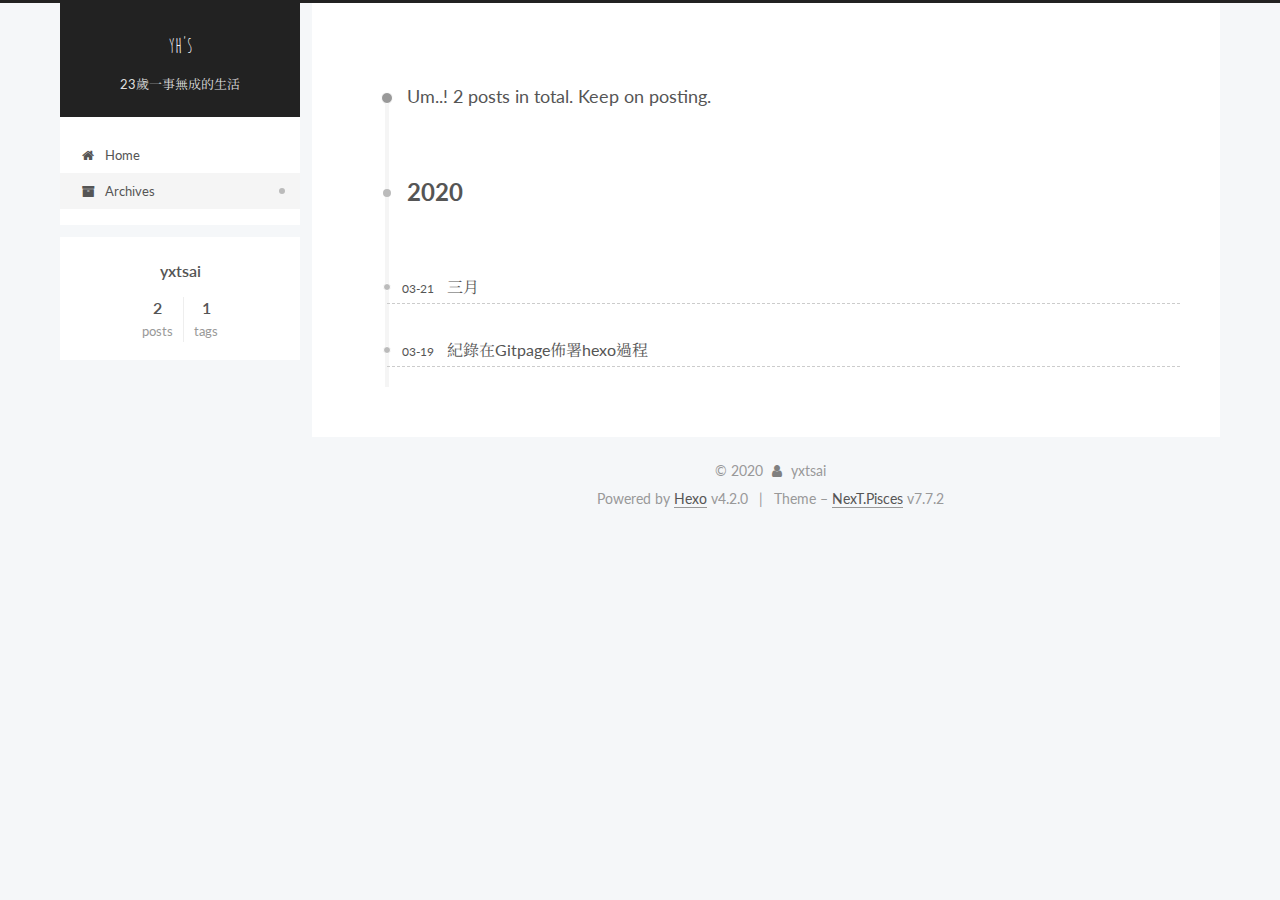
==== archives/index.html @ 48eae3f4 "Site updated: 2020-03-21 21:03:54" ====
<!DOCTYPE html>
<html lang="zh-tw">
<head>
  <meta charset="UTF-8">
<meta name="viewport" content="width=device-width, initial-scale=1, maximum-scale=2">
<meta name="theme-color" content="#222">
<meta name="generator" content="Hexo 4.2.0">
  <link rel="apple-touch-icon" sizes="180x180" href="/images/apple-touch-icon-next.png">
  <link rel="icon" type="image/png" sizes="32x32" href="/images/favicon-32x32-next.png">
  <link rel="icon" type="image/png" sizes="16x16" href="/images/favicon-16x16-next.png">
  <link rel="mask-icon" href="/images/logo.svg" color="#222">

<link rel="stylesheet" href="/css/main.css">
<link href="https://fonts.googleapis.com/css?family=Noto+Serif+TC:400,500,700&display=swap&subset=chinese-traditional" rel="stylesheet">
<link rel="stylesheet" href="//fonts.googleapis.com/css?family=Lato:300,300italic,400,400italic,700,700italic|Amatic SC:300,300italic,400,400italic,700,700italic&display=swap&subset=latin,latin-ext">
<link rel="stylesheet" href="/lib/font-awesome/css/font-awesome.min.css">

<script id="hexo-configurations">
    var NexT = window.NexT || {};
    var CONFIG = {"hostname":"yoursite.com","root":"/","scheme":"Pisces","version":"7.7.2","exturl":false,"sidebar":{"position":"left","display":"post","padding":18,"offset":12,"onmobile":true},"copycode":{"enable":false,"show_result":false,"style":null},"back2top":{"enable":true,"sidebar":false,"scrollpercent":false},"bookmark":{"enable":false,"color":"#222","save":"auto"},"fancybox":false,"mediumzoom":false,"lazyload":false,"pangu":false,"comments":{"style":"tabs","active":null,"storage":true,"lazyload":false,"nav":null},"algolia":{"hits":{"per_page":10},"labels":{"input_placeholder":"Search for Posts","hits_empty":"We didn't find any results for the search: ${query}","hits_stats":"${hits} results found in ${time} ms"}},"localsearch":{"enable":false,"trigger":"auto","top_n_per_article":1,"unescape":false,"preload":false},"motion":{"enable":false,"async":false,"transition":{"post_block":"fadeIn","post_header":"slideDownIn","post_body":"slideDownIn","coll_header":"slideLeftIn","sidebar":"slideUpIn"}}};
  </script>

  <meta property="og:type" content="website">
<meta property="og:title" content="yh&#39;s">
<meta property="og:url" content="http://yoursite.com/archives/index.html">
<meta property="og:site_name" content="yh&#39;s">
<meta property="og:locale" content="zh_TW">
<meta property="article:author" content="yxtsai">
<meta name="twitter:card" content="summary">

<link rel="canonical" href="http://yoursite.com/archives/">


<script id="page-configurations">
  // https://hexo.io/docs/variables.html
  CONFIG.page = {
    sidebar: "",
    isHome : false,
    isPost : false
  };
</script>

  <title>Archive | yh's</title>
  






  <noscript>
  <style>
  .use-motion .brand,
  .use-motion .menu-item,
  .sidebar-inner,
  .use-motion .post-block,
  .use-motion .pagination,
  .use-motion .comments,
  .use-motion .post-header,
  .use-motion .post-body,
  .use-motion .collection-header { opacity: initial; }

  .use-motion .site-title,
  .use-motion .site-subtitle {
    opacity: initial;
    top: initial;
  }

  .use-motion .logo-line-before i { left: initial; }
  .use-motion .logo-line-after i { right: initial; }
  </style>
</noscript>

</head>

<body itemscope itemtype="http://schema.org/WebPage">
  <div class="container">
    <div class="headband"></div>

    <header class="header" itemscope itemtype="http://schema.org/WPHeader">
      <div class="header-inner"><div class="site-brand-container">
  <div class="site-nav-toggle">
    <div class="toggle" aria-label="Toggle navigation bar">
      <span class="toggle-line toggle-line-first"></span>
      <span class="toggle-line toggle-line-middle"></span>
      <span class="toggle-line toggle-line-last"></span>
    </div>
  </div>

  <div class="site-meta">

    <div>
      <a href="/" class="brand" rel="start">
        <span class="logo-line-before"><i></i></span>
        <span class="site-title">yh's</span>
        <span class="logo-line-after"><i></i></span>
      </a>
    </div>
        <p class="site-subtitle">23歲一事無成的生活</p>
  </div>

  <div class="site-nav-right">
    <div class="toggle popup-trigger">
    </div>
  </div>
</div>


<nav class="site-nav">
  
  <ul id="menu" class="menu">
        <li class="menu-item menu-item-home">

    <a href="/" rel="section"><i class="fa fa-fw fa-home"></i>Home</a>

  </li>
        <li class="menu-item menu-item-archives">

    <a href="/archives/" rel="section"><i class="fa fa-fw fa-archive"></i>Archives</a>

  </li>
  </ul>

</nav>
</div>
    </header>

    
  <div class="back-to-top">
    <i class="fa fa-arrow-up"></i>
    <span>0%</span>
  </div>


    <main class="main">
      <div class="main-inner">
        <div class="content-wrap">
          

          <div class="content">
            

  
  
  
  <div class="post-block">
    <div class="posts-collapse">
      <div class="collection-title">
        <span class="collection-header">Um..! 2 posts in total. Keep on posting.</span>
      </div>

      
    <div class="collection-year">
      <h1 class="collection-header">2020</h1>
    </div>

  <article itemscope itemtype="http://schema.org/Article">
    <header class="post-header">

      <div class="post-meta">
        <time itemprop="dateCreated"
              datetime="2020-03-21T16:56:14+08:00"
              content="2020-03-21">
          03-21
        </time>
      </div>

      <h2 class="post-title">
          <a class="post-title-link" href="/2020/03/21/%E4%B8%89%E6%9C%88/" itemprop="url">
            <span itemprop="name">三月</span>
          </a>
      </h2>

    </header>
  </article>

  <article itemscope itemtype="http://schema.org/Article">
    <header class="post-header">

      <div class="post-meta">
        <time itemprop="dateCreated"
              datetime="2020-03-19T10:52:10+08:00"
              content="2020-03-19">
          03-19
        </time>
      </div>

      <h2 class="post-title">
          <a class="post-title-link" href="/2020/03/19/%E7%B4%80%E9%8C%84%E5%9C%A8gitpage%E4%BD%88%E7%BD%B2hexo%E9%81%8E%E7%A8%8B/" itemprop="url">
            <span itemprop="name">紀錄在Gitpage佈署hexo過程</span>
          </a>
      </h2>

    </header>
  </article>


    </div>
  </div>
  
  
  

  



          </div>
          

<script>
  window.addEventListener('tabs:register', () => {
    let { activeClass } = CONFIG.comments;
    if (CONFIG.comments.storage) {
      activeClass = localStorage.getItem('comments_active') || activeClass;
    }
    if (activeClass) {
      let activeTab = document.querySelector(`a[href="#comment-${activeClass}"]`);
      if (activeTab) {
        activeTab.click();
      }
    }
  });
  if (CONFIG.comments.storage) {
    window.addEventListener('tabs:click', event => {
      if (!event.target.matches('.tabs-comment .tab-content .tab-pane')) return;
      let commentClass = event.target.classList[1];
      localStorage.setItem('comments_active', commentClass);
    });
  }
</script>

        </div>
          
  
  <div class="toggle sidebar-toggle">
    <span class="toggle-line toggle-line-first"></span>
    <span class="toggle-line toggle-line-middle"></span>
    <span class="toggle-line toggle-line-last"></span>
  </div>

  <aside class="sidebar">
    <div class="sidebar-inner">

      <ul class="sidebar-nav motion-element">
        <li class="sidebar-nav-toc">
          Table of Contents
        </li>
        <li class="sidebar-nav-overview">
          Overview
        </li>
      </ul>

      <!--noindex-->
      <div class="post-toc-wrap sidebar-panel">
      </div>
      <!--/noindex-->

      <div class="site-overview-wrap sidebar-panel">
        <div class="site-author motion-element" itemprop="author" itemscope itemtype="http://schema.org/Person">
  <p class="site-author-name" itemprop="name">yxtsai</p>
  <div class="site-description" itemprop="description"></div>
</div>
<div class="site-state-wrap motion-element">
  <nav class="site-state">
      <div class="site-state-item site-state-posts">
          <a href="/archives/">
        
          <span class="site-state-item-count">2</span>
          <span class="site-state-item-name">posts</span>
        </a>
      </div>
      <div class="site-state-item site-state-tags">
        <span class="site-state-item-count">1</span>
        <span class="site-state-item-name">tags</span>
      </div>
  </nav>
</div>



      </div>

    </div>
  </aside>
  <div id="sidebar-dimmer"></div>


      </div>
    </main>

    <footer class="footer">
      <div class="footer-inner">
        

<div class="copyright">
  
  &copy; 
  <span itemprop="copyrightYear">2020</span>
  <span class="with-love">
    <i class="fa fa-user"></i>
  </span>
  <span class="author" itemprop="copyrightHolder">yxtsai</span>
</div>
  <div class="powered-by">Powered by <a href="https://hexo.io/" class="theme-link" rel="noopener" target="_blank">Hexo</a> v4.2.0
  </div>
  <span class="post-meta-divider">|</span>
  <div class="theme-info">Theme – <a href="https://pisces.theme-next.org/" class="theme-link" rel="noopener" target="_blank">NexT.Pisces</a> v7.7.2
  </div>

        








      </div>
    </footer>
  </div>

  
  <script src="/lib/anime.min.js"></script>

<script src="/js/utils.js"></script>


<script src="/js/schemes/pisces.js"></script>


<script src="/js/next-boot.js"></script>




  















  

  

</body>
</html>
---- css/main.css ----
:root {
  --body-bg-color: #f5f7f9;
  --content-bg-color: #fff;
  --card-bg-color: #f5f5f5;
  --text-color: #555;
  --link-color: #555;
  --link-hover-color: #222;
  --brand-color: #fff;
  --brand-hover-color: #fff;
  --table-row-odd-bg-color: #f9f9f9;
  --table-row-hover-bg-color: #f5f5f5;
  --menu-item-bg-color: #f5f5f5;
  --btn-default-bg: #fff;
  --btn-default-color: #555;
  --btn-default-border-color: #555;
  --btn-default-hover-bg: #222;
  --btn-default-hover-color: #fff;
  --btn-default-hover-border-color: #222;
}
html {
  line-height: 1.15; /* 1 */
  -webkit-text-size-adjust: 100%; /* 2 */
}
body {
  margin: 0;
}
main {
  display: block;
}
h1 {
  font-size: 2em;
  margin: 0.67em 0;
}
hr {
  box-sizing: content-box; /* 1 */
  height: 0; /* 1 */
  overflow: visible; /* 2 */
}
pre {
  font-family: monospace, monospace; /* 1 */
  font-size: 1em; /* 2 */
}
a {
  background: transparent;
}
abbr[title] {
  border-bottom: none; /* 1 */
  text-decoration: underline; /* 2 */
  text-decoration: underline dotted; /* 2 */
}
b,
strong {
  font-weight: bolder;
}
code,
kbd,
samp {
  font-family: monospace, monospace; /* 1 */
  font-size: 1em; /* 2 */
}
small {
  font-size: 80%;
}
sub,
sup {
  font-size: 75%;
  line-height: 0;
  position: relative;
  vertical-align: baseline;
}
sub {
  bottom: -0.25em;
}
sup {
  top: -0.5em;
}
img {
  border-style: none;
}
button,
input,
optgroup,
select,
textarea {
  font-family: inherit; /* 1 */
  font-size: 100%; /* 1 */
  line-height: 1.15; /* 1 */
  margin: 0; /* 2 */
}
button,
input {
/* 1 */
  overflow: visible;
}
button,
select {
/* 1 */
  text-transform: none;
}
button,
[type='button'],
[type='reset'],
[type='submit'] {
  -webkit-appearance: button;
}
button::-moz-focus-inner,
[type='button']::-moz-focus-inner,
[type='reset']::-moz-focus-inner,
[type='submit']::-moz-focus-inner {
  border-style: none;
  padding: 0;
}
button:-moz-focusring,
[type='button']:-moz-focusring,
[type='reset']:-moz-focusring,
[type='submit']:-moz-focusring {
  outline: 1px dotted ButtonText;
}
fieldset {
  padding: 0.35em 0.75em 0.625em;
}
legend {
  box-sizing: border-box; /* 1 */
  color: inherit; /* 2 */
  display: table; /* 1 */
  max-width: 100%; /* 1 */
  padding: 0; /* 3 */
  white-space: normal; /* 1 */
}
progress {
  vertical-align: baseline;
}
textarea {
  overflow: auto;
}
[type='checkbox'],
[type='radio'] {
  box-sizing: border-box; /* 1 */
  padding: 0; /* 2 */
}
[type='number']::-webkit-inner-spin-button,
[type='number']::-webkit-outer-spin-button {
  height: auto;
}
[type='search'] {
  outline-offset: -2px; /* 2 */
  -webkit-appearance: textfield; /* 1 */
}
[type='search']::-webkit-search-decoration {
  -webkit-appearance: none;
}
::-webkit-file-upload-button {
  font: inherit; /* 2 */
  -webkit-appearance: button; /* 1 */
}
details {
  display: block;
}
summary {
  display: list-item;
}
template {
  display: none;
}
[hidden] {
  display: none;
}
::selection {
  background: #262a30;
  color: #fff;
}
html,
body {
  height: 100%;
}
body {
  background: var(--body-bg-color);
  color: var(--text-color);
  font-family: 'Lato', "Noto Serif TC", sans-serif;
  font-size: 1em;
  line-height: 2;
}
@media (max-width: 991px) {
  body {
    padding-left: 0 !important;
    padding-right: 0 !important;
  }
}
h1,
h2,
h3,
h4,
h5,
h6 {
  font-family: 'Lato', 'Lato', "Noto Serif TC", sans-serif;
  font-weight: bold;
  line-height: 1.5;
  margin: 20px 0 15px;
}
h1 {
  font-size: 1.5em;
}
h2 {
  font-size: 1.375em;
}
h3 {
  font-size: 1.25em;
}
h4 {
  font-size: 1.125em;
}
h5 {
  font-size: 1em;
}
h6 {
  font-size: 0.875em;
}
p {
  margin: 0 0 20px 0;
}
a,
span.exturl {
  border-bottom: 1px solid #999;
  color: var(--link-color);
  outline: 0;
  text-decoration: none;
  overflow-wrap: break-word;
  word-wrap: break-word;
  cursor: pointer;
}
a:hover,
span.exturl:hover {
  border-bottom-color: var(--link-hover-color);
  color: var(--link-hover-color);
}
iframe,
img,
video {
  display: block;
  margin-left: auto;
  margin-right: auto;
  max-width: 100%;
}
hr {
  background-image: repeating-linear-gradient(-45deg, #ddd, #ddd 4px, transparent 4px, transparent 8px);
  border: 0;
  height: 3px;
  margin: 40px 0;
}
blockquote {
  border-left: 4px solid #ddd;
  color: #666;
  margin: 0;
  padding: 0 15px;
}
blockquote cite::before {
  content: '-';
  padding: 0 5px;
}
dt {
  font-weight: bold;
}
dd {
  margin: 0;
  padding: 0;
}
kbd {
  background-color: #f5f5f5;
  background-image: linear-gradient(#eee, #fff, #eee);
  border: 1px solid #ccc;
  border-radius: 0.2em;
  box-shadow: 0.1em 0.1em 0.2em rgba(0,0,0,0.1);
  color: #555;
  font-family: inherit;
  padding: 0.1em 0.3em;
  white-space: nowrap;
}
.table-container {
  overflow: auto;
}
table {
  border-collapse: collapse;
  border-spacing: 0;
  font-size: 0.875em;
  margin: 0 0 20px 0;
  width: 100%;
}
tbody tr:nth-of-type(odd) {
  background: var(--table-row-odd-bg-color);
}
tbody tr:hover {
  background: var(--table-row-hover-bg-color);
}
caption,
th,
td {
  font-weight: normal;
  padding: 8px;
  text-align: left;
  vertical-align: middle;
}
th,
td {
  border: 1px solid #ddd;
  border-bottom: 3px solid #ddd;
}
th {
  font-weight: 700;
  padding-bottom: 10px;
}
td {
  border-bottom-width: 1px;
}
.btn {
  background: var(--btn-default-bg);
  border: 2px solid var(--btn-default-border-color);
  border-radius: 2px;
  color: var(--btn-default-color);
  display: inline-block;
  font-size: 0.875em;
  line-height: 2;
  padding: 0 20px;
  text-decoration: none;
  transition-property: background-color;
  transition-delay: 0s;
  transition-duration: 0.2s;
  transition-timing-function: ease-in-out;
}
.btn:hover {
  background: var(--btn-default-hover-bg);
  border-color: var(--btn-default-hover-border-color);
  color: var(--btn-default-hover-color);
}
.btn + .btn {
  margin: 0 0 8px 8px;
}
.btn .fa-fw {
  text-align: left;
  width: 1.285714285714286em;
}
.toggle {
  line-height: 0;
}
.toggle .toggle-line {
  background: #fff;
  display: inline-block;
  height: 2px;
  left: 0;
  position: relative;
  top: 0;
  transition: all 0.4s;
  vertical-align: top;
  width: 100%;
}
.toggle .toggle-line:not(:first-child) {
  margin-top: 3px;
}
.toggle.toggle-arrow .toggle-line-first {
  left: 50%;
  top: 2px;
  transform: rotate(45deg);
  width: 50%;
}
.toggle.toggle-arrow .toggle-line-middle {
  left: 2px;
  width: 90%;
}
.toggle.toggle-arrow .toggle-line-last {
  left: 50%;
  top: -2px;
  transform: rotate(-45deg);
  width: 50%;
}
.toggle.toggle-close .toggle-line-first {
  transform: rotate(-45deg);
  top: 5px;
}
.toggle.toggle-close .toggle-line-middle {
  opacity: 0;
}
.toggle.toggle-close .toggle-line-last {
  transform: rotate(45deg);
  top: -5px;
}
.highlight,
pre {
  background: #1d1f21;
  color: #c5c8c6;
  line-height: 1.6;
  margin: 0 auto 20px;
}
pre,
code {
  font-family: consolas, Menlo, monospace, "Noto Serif TC";
}
code {
  background: #eee;
  border-radius: 3px;
  color: #555;
  padding: 2px 4px;
  overflow-wrap: break-word;
  word-wrap: break-word;
}
.highlight *::selection {
  background: #373b41;
}
.highlight pre {
  border: 0;
  margin: 0;
  padding: 10px 0;
}
.highlight table {
  border: 0;
  margin: 0;
  width: auto;
}
.highlight td {
  border: 0;
  padding: 0;
}
.highlight figcaption {
  background: #eee;
  color: #c5c8c6;
  display: flex;
  font-size: 0.875em;
  justify-content: space-between;
  line-height: 1.2;
  padding: 0.5em;
}
.highlight figcaption a {
  color: #c5c8c6;
}
.highlight figcaption a:hover {
  border-bottom-color: #c5c8c6;
}
.highlight .gutter {
  -moz-user-select: none;
  -ms-user-select: none;
  -webkit-user-select: none;
  user-select: none;
}
.highlight .gutter pre {
  background: #000;
  color: #888f96;
  padding-left: 10px;
  padding-right: 10px;
  text-align: right;
}
.highlight .code pre {
  background: #1d1f21;
  padding-left: 10px;
  width: 100%;
}
.gist table {
  width: auto;
}
.gist table td {
  border: 0;
}
pre {
  overflow: auto;
  padding: 10px;
}
pre code {
  background: none;
  color: #c5c8c6;
  font-size: 0.875em;
  padding: 0;
  text-shadow: none;
}
pre .deletion {
  background: #800000;
}
pre .addition {
  background: #008000;
}
pre .meta {
  color: #f0c674;
  -moz-user-select: none;
  -ms-user-select: none;
  -webkit-user-select: none;
  user-select: none;
}
pre .comment {
  color: #969896;
}
pre .variable,
pre .attribute,
pre .tag,
pre .name,
pre .regexp,
pre .ruby .constant,
pre .xml .tag .title,
pre .xml .pi,
pre .xml .doctype,
pre .html .doctype,
pre .css .id,
pre .css .class,
pre .css .pseudo {
  color: #c66;
}
pre .number,
pre .preprocessor,
pre .built_in,
pre .builtin-name,
pre .literal,
pre .params,
pre .constant,
pre .command {
  color: #de935f;
}
pre .ruby .class .title,
pre .css .rules .attribute,
pre .string,
pre .symbol,
pre .value,
pre .inheritance,
pre .header,
pre .ruby .symbol,
pre .xml .cdata,
pre .special,
pre .formula {
  color: #b5bd68;
}
pre .title,
pre .css .hexcolor {
  color: #8abeb7;
}
pre .function,
pre .python .decorator,
pre .python .title,
pre .ruby .function .title,
pre .ruby .title .keyword,
pre .perl .sub,
pre .javascript .title,
pre .coffeescript .title {
  color: #81a2be;
}
pre .keyword,
pre .javascript .function {
  color: #b294bb;
}
.blockquote-center {
  border-left: none;
  margin: 40px 0;
  padding: 0;
  position: relative;
  text-align: center;
}
.blockquote-center::before,
.blockquote-center::after {
  background-repeat: no-repeat;
  background-size: 22px 22px;
  content: ' ';
  display: block;
  height: 24px;
  opacity: 0.2;
  position: absolute;
  width: 100%;
}
.blockquote-center::before {
  background-image: url("../images/quote-l.svg");
  background-position: 0 -6px;
  border-top: 1px solid #ccc;
  top: -20px;
}
.blockquote-center::after {
  background-image: url("../images/quote-r.svg");
  background-position: 100% 8px;
  border-bottom: 1px solid #ccc;
  bottom: -20px;
}
.blockquote-center p,
.blockquote-center div {
  text-align: center;
}
.post-body .group-picture img {
  margin: 0 auto;
  padding: 0 3px;
}
.group-picture-row {
  margin-bottom: 6px;
  overflow: hidden;
}
.group-picture-column {
  float: left;
  margin-bottom: 10px;
}
.post-body .label {
  color: #555;
  display: inline;
  padding: 0 2px;
}
.post-body .label.default {
  background: #f0f0f0;
}
.post-body .label.primary {
  background: #efe6f7;
}
.post-body .label.info {
  background: #e5f2f8;
}
.post-body .label.success {
  background: #e7f4e9;
}
.post-body .label.warning {
  background: #fcf6e1;
}
.post-body .label.danger {
  background: #fae8eb;
}
.post-body .tabs {
  margin-bottom: 20px;
}
.post-body .tabs,
.tabs-comment {
  display: block;
  padding-top: 10px;
  position: relative;
}
.post-body .tabs ul.nav-tabs,
.tabs-comment ul.nav-tabs {
  display: flex;
  flex-wrap: wrap;
  margin: 0;
  margin-bottom: -1px;
  padding: 0;
}
@media (max-width: 413px) {
  .post-body .tabs ul.nav-tabs,
  .tabs-comment ul.nav-tabs {
    display: block;
    margin-bottom: 5px;
  }
}
.post-body .tabs ul.nav-tabs li.tab,
.tabs-comment ul.nav-tabs li.tab {
  border-bottom: 1px solid #ddd;
  border-left: 1px solid transparent;
  border-right: 1px solid transparent;
  border-top: 3px solid transparent;
  flex-grow: 1;
  list-style-type: none;
  border-radius: 0 0 0 0;
}
@media (max-width: 413px) {
  .post-body .tabs ul.nav-tabs li.tab,
  .tabs-comment ul.nav-tabs li.tab {
    border-bottom: 1px solid transparent;
    border-left: 3px solid transparent;
    border-right: 1px solid transparent;
    border-top: 1px solid transparent;
  }
}
@media (max-width: 413px) {
  .post-body .tabs ul.nav-tabs li.tab,
  .tabs-comment ul.nav-tabs li.tab {
    border-radius: 0;
  }
}
.post-body .tabs ul.nav-tabs li.tab a,
.tabs-comment ul.nav-tabs li.tab a {
  border-bottom: initial;
  display: block;
  line-height: 1.8;
  outline: 0;
  padding: 0.25em 0.75em;
  text-align: center;
  transition-delay: 0s;
  transition-duration: 0.2s;
  transition-timing-function: ease-out;
}
.post-body .tabs ul.nav-tabs li.tab a i,
.tabs-comment ul.nav-tabs li.tab a i {
  width: 1.285714285714286em;
}
.post-body .tabs ul.nav-tabs li.tab.active,
.tabs-comment ul.nav-tabs li.tab.active {
  border-bottom: 1px solid transparent;
  border-left: 1px solid #ddd;
  border-right: 1px solid #ddd;
  border-top: 3px solid #fc6423;
}
@media (max-width: 413px) {
  .post-body .tabs ul.nav-tabs li.tab.active,
  .tabs-comment ul.nav-tabs li.tab.active {
    border-bottom: 1px solid #ddd;
    border-left: 3px solid #fc6423;
    border-right: 1px solid #ddd;
    border-top: 1px solid #ddd;
  }
}
.post-body .tabs ul.nav-tabs li.tab.active a,
.tabs-comment ul.nav-tabs li.tab.active a {
  color: var(--link-color);
  cursor: default;
}
.post-body .tabs .tab-content .tab-pane,
.tabs-comment .tab-content .tab-pane {
  border: 1px solid #ddd;
  border-top: 0;
  padding: 20px 20px 0 20px;
  border-radius: 0;
}
.post-body .tabs .tab-content .tab-pane:not(.active),
.tabs-comment .tab-content .tab-pane:not(.active) {
  display: none;
}
.post-body .tabs .tab-content .tab-pane.active,
.tabs-comment .tab-content .tab-pane.active {
  display: block;
}
.post-body .tabs .tab-content .tab-pane.active:nth-of-type(1),
.tabs-comment .tab-content .tab-pane.active:nth-of-type(1) {
  border-radius: 0 0 0 0;
}
@media (max-width: 413px) {
  .post-body .tabs .tab-content .tab-pane.active:nth-of-type(1),
  .tabs-comment .tab-content .tab-pane.active:nth-of-type(1) {
    border-radius: 0;
  }
}
.post-body .note {
  border-radius: 3px;
  margin-bottom: 20px;
  padding: 1em;
  position: relative;
  border: 1px solid #eee;
  border-left-width: 5px;
}
.post-body .note h2,
.post-body .note h3,
.post-body .note h4,
.post-body .note h5,
.post-body .note h6 {
  margin-top: 0;
  border-bottom: initial;
  margin-bottom: 0;
  padding-top: 0;
}
.post-body .note p:first-child,
.post-body .note ul:first-child,
.post-body .note ol:first-child,
.post-body .note table:first-child,
.post-body .note pre:first-child,
.post-body .note blockquote:first-child,
.post-body .note img:first-child {
  margin-top: 0;
}
.post-body .note p:last-child,
.post-body .note ul:last-child,
.post-body .note ol:last-child,
.post-body .note table:last-child,
.post-body .note pre:last-child,
.post-body .note blockquote:last-child,
.post-body .note img:last-child {
  margin-bottom: 0;
}
.post-body .note.default {
  border-left-color: #777;
}
.post-body .note.default h2,
.post-body .note.default h3,
.post-body .note.default h4,
.post-body .note.default h5,
.post-body .note.default h6 {
  color: #777;
}
.post-body .note.primary {
  border-left-color: #6f42c1;
}
.post-body .note.primary h2,
.post-body .note.primary h3,
.post-body .note.primary h4,
.post-body .note.primary h5,
.post-body .note.primary h6 {
  color: #6f42c1;
}
.post-body .note.info {
  border-left-color: #428bca;
}
.post-body .note.info h2,
.post-body .note.info h3,
.post-body .note.info h4,
.post-body .note.info h5,
.post-body .note.info h6 {
  color: #428bca;
}
.post-body .note.success {
  border-left-color: #5cb85c;
}
.post-body .note.success h2,
.post-body .note.success h3,
.post-body .note.success h4,
.post-body .note.success h5,
.post-body .note.success h6 {
  color: #5cb85c;
}
.post-body .note.warning {
  border-left-color: #f0ad4e;
}
.post-body .note.warning h2,
.post-body .note.warning h3,
.post-body .note.warning h4,
.post-body .note.warning h5,
.post-body .note.warning h6 {
  color: #f0ad4e;
}
.post-body .note.danger {
  border-left-color: #d9534f;
}
.post-body .note.danger h2,
.post-body .note.danger h3,
.post-body .note.danger h4,
.post-body .note.danger h5,
.post-body .note.danger h6 {
  color: #d9534f;
}
.pagination .prev,
.pagination .next,
.pagination .page-number,
.pagination .space {
  display: inline-block;
  margin: 0 10px;
  padding: 0 11px;
  position: relative;
  top: -1px;
}
@media (max-width: 767px) {
  .pagination .prev,
  .pagination .next,
  .pagination .page-number,
  .pagination .space {
    margin: 0 5px;
  }
}
.pagination {
  border-top: 1px solid #eee;
  margin: 120px 0 0;
  text-align: center;
}
.pagination .prev,
.pagination .next,
.pagination .page-number {
  border-bottom: 0;
  border-top: 1px solid #eee;
  transition-property: border-color;
  transition-delay: 0s;
  transition-duration: 0.2s;
  transition-timing-function: ease-in-out;
}
.pagination .prev:hover,
.pagination .next:hover,
.pagination .page-number:hover {
  border-top-color: #222;
}
.pagination .space {
  margin: 0;
  padding: 0;
}
.pagination .prev {
  margin-left: 0;
}
.pagination .next {
  margin-right: 0;
}
.pagination .page-number.current {
  background: #ccc;
  border-top-color: #ccc;
  color: #fff;
}
@media (max-width: 767px) {
  .pagination {
    border-top: none;
  }
  .pagination .prev,
  .pagination .next,
  .pagination .page-number {
    border-bottom: 1px solid #eee;
    border-top: 0;
    margin-bottom: 10px;
    padding: 0 10px;
  }
  .pagination .prev:hover,
  .pagination .next:hover,
  .pagination .page-number:hover {
    border-bottom-color: #222;
  }
}
.comments {
  margin: 60px 20px 0;
  overflow: hidden;
}
.comment-button-group {
  display: flex;
  flex-wrap: wrap-reverse;
  justify-content: center;
  margin: 1em 0;
}
.comment-button-group .comment-button {
  margin: 0.1em 0.2em;
}
.comment-button-group .comment-button.active {
  background: var(--btn-default-hover-bg);
  border-color: var(--btn-default-hover-border-color);
  color: var(--btn-default-hover-color);
}
.comment-position {
  display: none;
}
.comment-position.active {
  display: block;
}
.tabs-comment {
  background: var(--content-bg-color);
  margin-top: 4em;
  padding-top: 0;
}
.tabs-comment .comments {
  border: 0;
  box-shadow: none;
  margin-top: 0;
  padding-top: 0;
}
.container {
  min-height: 100%;
  position: relative;
}
.main-inner {
  margin: 0 auto;
  width: calc(100% - 20px);
}
@media (min-width: 1200px) {
  .main-inner {
    width: 1160px;
  }
}
@media (min-width: 1600px) {
  .main-inner {
    width: 73%;
  }
}
.header {
  background: transparent;
}
.header-inner {
  margin: 0 auto;
  width: calc(100% - 20px);
}
@media (min-width: 1200px) {
  .header-inner {
    width: 1160px;
  }
}
@media (min-width: 1600px) {
  .header-inner {
    width: 73%;
  }
}
.site-brand-container {
  display: flex;
  flex-shrink: 0;
  padding: 0 10px;
}
.headband {
  background: #222;
  height: 3px;
}
.site-meta {
  flex-grow: 1;
  text-align: center;
}
@media (max-width: 767px) {
  .site-meta {
    text-align: center;
  }
}
.brand {
  border-bottom: none;
  color: var(--brand-color);
  display: inline-block;
  line-height: 1.375em;
  padding: 0 40px;
  position: relative;
}
.brand:hover {
  color: var(--brand-hover-color);
}
.site-title {
  display: inline-block;
  font-family: 'Amatic SC', 'Lato', "Noto Serif TC", sans-serif;
  font-size: 1.375em;
  font-weight: normal;
  line-height: 1.5;
  vertical-align: top;
}
.site-subtitle {
  color: #ddd;
  font-size: 0.8125em;
  margin: 10px 0;
}
.use-motion .brand {
  opacity: 0;
}
.use-motion .site-title,
.use-motion .site-subtitle,
.use-motion .custom-logo-image {
  opacity: 0;
  position: relative;
  top: -10px;
}
.site-nav-toggle,
.site-nav-right {
  display: none;
}
@media (max-width: 767px) {
  .site-nav-toggle,
  .site-nav-right {
    display: flex;
    flex-direction: column;
    justify-content: center;
  }
}
.site-nav-toggle .toggle,
.site-nav-right .toggle {
  color: var(--text-color);
  padding: 10px;
  width: 22px;
}
.site-nav-toggle .toggle .toggle-line,
.site-nav-right .toggle .toggle-line {
  background: var(--text-color);
  border-radius: 1px;
}
.site-nav {
  display: block;
}
@media (max-width: 767px) {
  .site-nav {
    clear: both;
    display: none;
  }
}
.site-nav.site-nav-on {
  display: block;
}
.menu {
  margin-top: 20px;
  padding-left: 0;
  text-align: center;
}
.menu-item {
  display: inline-block;
  list-style: none;
  margin: 0 10px;
}
@media (max-width: 767px) {
  .menu-item {
    display: block;
    margin-top: 10px;
  }
  .menu-item.menu-item-search {
    display: none;
  }
}
.menu-item a,
.menu-item span.exturl {
  border-bottom: 0;
  display: block;
  font-size: 0.8125em;
  transition-property: border-color;
  transition-delay: 0s;
  transition-duration: 0.2s;
  transition-timing-function: ease-in-out;
}
@media (hover: none) {
  .menu-item a:hover,
  .menu-item span.exturl:hover {
    border-bottom-color: transparent !important;
  }
}
.menu-item .fa {
  margin-right: 8px;
}
.menu-item .badge {
  display: inline-block;
  font-weight: bold;
  line-height: 1;
  margin-left: 0.35em;
  margin-top: 0.35em;
  text-align: center;
  white-space: nowrap;
}
@media (max-width: 767px) {
  .menu-item .badge {
    float: right;
    margin-left: 0;
  }
}
.menu-item-active a,
.menu .menu-item a:hover,
.menu .menu-item span.exturl:hover {
  background: var(--menu-item-bg-color);
}
.use-motion .menu-item {
  opacity: 0;
}
.sidebar {
  background: #222;
  bottom: 0;
  box-shadow: inset 0 2px 6px #000;
  position: fixed;
  top: 0;
}
.sidebar-inner {
  color: #999;
  padding: 18px 10px;
  text-align: center;
}
.cc-license {
  margin-top: 10px;
  text-align: center;
}
.cc-license .cc-opacity {
  border-bottom: none;
  opacity: 0.7;
}
.cc-license .cc-opacity:hover {
  opacity: 0.9;
}
.cc-license img {
  display: inline-block;
}
.site-author-image {
  border: 1px solid #eee;
  display: block;
  margin: 0 auto;
  max-width: 120px;
  padding: 2px;
}
.site-author-name {
  color: var(--text-color);
  font-weight: 600;
  margin: 0;
  text-align: center;
}
.site-description {
  color: #999;
  font-size: 0.8125em;
  margin-top: 0;
  text-align: center;
}
.links-of-author {
  margin-top: 15px;
}
.links-of-author a,
.links-of-author span.exturl {
  border-bottom-color: #555;
  display: inline-block;
  font-size: 0.8125em;
  margin-bottom: 10px;
  margin-right: 10px;
  vertical-align: middle;
}
.links-of-author a::before,
.links-of-author span.exturl::before {
  background: #05860a;
  border-radius: 50%;
  content: ' ';
  display: inline-block;
  height: 4px;
  margin-right: 3px;
  vertical-align: middle;
  width: 4px;
}
.sidebar-button {
  margin-top: 15px;
}
.sidebar-button a {
  border: 1px solid #fc6423;
  border-radius: 4px;
  color: #fc6423;
  display: inline-block;
  padding: 0 15px;
}
.sidebar-button a .fa {
  margin-right: 5px;
}
.sidebar-button a:hover {
  background: #fc6423;
  border: 1px solid #fc6423;
  color: #fff;
}
.sidebar-button a:hover .fa {
  color: #fff;
}
.links-of-blogroll {
  font-size: 0.8125em;
  margin-top: 10px;
}
.links-of-blogroll-title {
  font-size: 0.875em;
  font-weight: 600;
  margin-top: 0;
}
.links-of-blogroll-list {
  list-style: none;
  margin: 0;
  padding: 0;
}
#sidebar-dimmer {
  display: none;
}
@media (max-width: 767px) {
  #sidebar-dimmer {
    background: #000;
    display: block;
    height: 100%;
    left: 100%;
    opacity: 0;
    position: fixed;
    top: 0;
    width: 100%;
    z-index: 1100;
  }
  .sidebar-active + #sidebar-dimmer {
    opacity: 0.7;
    transform: translateX(-100%);
    transition: opacity 0.5s;
  }
}
.sidebar-nav {
  margin: 0;
  padding-bottom: 20px;
  padding-left: 0;
}
.sidebar-nav li {
  border-bottom: 1px solid transparent;
  color: #555;
  cursor: pointer;
  display: inline-block;
  font-size: 0.875em;
}
.sidebar-nav li.sidebar-nav-overview {
  margin-left: 10px;
}
.sidebar-nav li:hover {
  color: #fc6423;
}
.sidebar-nav .sidebar-nav-active {
  border-bottom-color: #fc6423;
  color: #fc6423;
}
.sidebar-nav .sidebar-nav-active:hover {
  color: #fc6423;
}
.sidebar-panel {
  display: none;
  overflow-x: hidden;
  overflow-y: auto;
}
.sidebar-panel-active {
  display: block;
}
.sidebar-toggle {
  background: #222;
  bottom: 45px;
  cursor: pointer;
  height: 14px;
  left: 30px;
  padding: 5px;
  position: fixed;
  width: 14px;
  z-index: 1300;
}
@media (max-width: 991px) {
  .sidebar-toggle {
    left: 20px;
    opacity: 0.8;
  }
}
.sidebar-toggle:hover .toggle-line {
  background: #fc6423;
}
.post-toc {
  font-size: 0.875em;
}
.post-toc ol {
  list-style: none;
  margin: 0;
  padding: 0 2px 5px 10px;
  text-align: left;
}
.post-toc ol > ol {
  padding-left: 0;
}
.post-toc ol a {
  transition-property: all;
  transition-delay: 0s;
  transition-duration: 0.2s;
  transition-timing-function: ease-in-out;
}
.post-toc .nav-item {
  line-height: 1.8;
  overflow: hidden;
  text-overflow: ellipsis;
  white-space: nowrap;
}
.post-toc .nav .nav-child {
  display: none;
}
.post-toc .nav .active > .nav-child {
  display: block;
}
.post-toc .nav .active-current > .nav-child {
  display: block;
}
.post-toc .nav .active-current > .nav-child > .nav-item {
  display: block;
}
.post-toc .nav .active > a {
  border-bottom-color: #fc6423;
  color: #fc6423;
}
.post-toc .nav .active-current > a {
  color: #fc6423;
}
.post-toc .nav .active-current > a:hover {
  color: #fc6423;
}
.site-state {
  display: flex;
  justify-content: center;
  line-height: 1.4;
  margin-top: 10px;
  overflow: hidden;
  text-align: center;
  white-space: nowrap;
}
.site-state-item {
  padding: 0 15px;
}
.site-state-item:not(:first-child) {
  border-left: 1px solid #eee;
}
.site-state-item a {
  border-bottom: none;
}
.site-state-item-count {
  display: block;
  font-size: 1em;
  font-weight: 600;
  text-align: center;
}
.site-state-item-name {
  color: #999;
  font-size: 0.8125em;
}
.footer {
  color: #999;
  font-size: 0.875em;
  padding: 20px 0;
}
.footer.footer-fixed {
  bottom: 0;
  left: 0;
  position: absolute;
  right: 0;
}
.footer-inner {
  box-sizing: border-box;
  margin: 0 auto;
  text-align: center;
  width: calc(100% - 20px);
}
@media (min-width: 1200px) {
  .footer-inner {
    width: 1160px;
  }
}
@media (min-width: 1600px) {
  .footer-inner {
    width: 73%;
  }
}
.with-love {
  color: #808080;
  display: inline-block;
  margin: 0 5px;
}
.powered-by,
.theme-info {
  display: inline-block;
}
@-moz-keyframes iconAnimate {
  0%, 100% {
    transform: scale(1);
  }
  10%, 30% {
    transform: scale(0.9);
  }
  20%, 40%, 60%, 80% {
    transform: scale(1.1);
  }
  50%, 70% {
    transform: scale(1.1);
  }
}
@-webkit-keyframes iconAnimate {
  0%, 100% {
    transform: scale(1);
  }
  10%, 30% {
    transform: scale(0.9);
  }
  20%, 40%, 60%, 80% {
    transform: scale(1.1);
  }
  50%, 70% {
    transform: scale(1.1);
  }
}
@-o-keyframes iconAnimate {
  0%, 100% {
    transform: scale(1);
  }
  10%, 30% {
    transform: scale(0.9);
  }
  20%, 40%, 60%, 80% {
    transform: scale(1.1);
  }
  50%, 70% {
    transform: scale(1.1);
  }
}
@keyframes iconAnimate {
  0%, 100% {
    transform: scale(1);
  }
  10%, 30% {
    transform: scale(0.9);
  }
  20%, 40%, 60%, 80% {
    transform: scale(1.1);
  }
  50%, 70% {
    transform: scale(1.1);
  }
}
.back-to-top {
  font-size: 12px;
  text-align: center;
  transition-delay: 0s;
  transition-duration: 0.2s;
  transition-timing-function: ease-in-out;
}
.back-to-top {
  background: #222;
  bottom: -100px;
  box-sizing: border-box;
  color: #fff;
  cursor: pointer;
  left: 30px;
  opacity: 0.6;
  padding: 0 6px;
  position: fixed;
  transition-property: bottom;
  z-index: 1300;
  width: 24px;
}
.back-to-top span {
  display: none;
}
.back-to-top:hover {
  color: #fc6423;
}
.back-to-top.back-to-top-on {
  bottom: 30px;
}
@media (max-width: 991px) {
  .back-to-top {
    left: 20px;
    opacity: 0.8;
  }
}
.post-body {
  font-family: 'Lato', "Noto Serif TC", sans-serif;
  overflow-wrap: break-word;
  word-wrap: break-word;
}
@media (min-width: 1200px) {
  .post-body {
    font-size: 1.125em;
  }
}
.post-body .exturl .fa {
  font-size: 0.875em;
  margin-left: 4px;
}
.post-body .image-caption,
.post-body .figure .caption {
  color: #999;
  font-size: 0.875em;
  font-weight: bold;
  line-height: 1;
  margin: -20px auto 15px;
  text-align: center;
}
.post-sticky-flag {
  display: inline-block;
  transform: rotate(30deg);
}
.post-button {
  margin-top: 40px;
  text-align: center;
}
.use-motion .post-block,
.use-motion .pagination,
.use-motion .comments {
  opacity: 0;
}
.use-motion .post-header {
  opacity: 0;
}
.use-motion .post-body {
  opacity: 0;
}
.use-motion .collection-header {
  opacity: 0;
}
.posts-collapse {
  margin-left: 35px;
  margin-top: 35px;
  position: relative;
}
@media (max-width: 767px) {
  .posts-collapse {
    margin-left: 20px;
    margin-right: 20px;
  }
}
.posts-collapse .collection-title {
  font-size: 1.125em;
  position: relative;
}
.posts-collapse .collection-title::before {
  background: #999;
  border: 1px solid #fff;
  border-radius: 50%;
  content: ' ';
  height: 10px;
  left: 0;
  margin-left: -6px;
  margin-top: -4px;
  position: absolute;
  top: 50%;
  width: 10px;
}
.posts-collapse .collection-year {
  margin: 60px 0;
  position: relative;
}
.posts-collapse .collection-year::before {
  background: #bbb;
  border-radius: 50%;
  content: ' ';
  height: 8px;
  left: 0;
  margin-left: -4px;
  margin-top: -4px;
  position: absolute;
  top: 50%;
  width: 8px;
}
.posts-collapse .collection-header {
  display: inline-block;
  margin: 0 0 0 20px;
}
.posts-collapse .collection-header small {
  color: #bbb;
  margin-left: 5px;
}
.posts-collapse .post-header {
  border-bottom: 1px dashed #ccc;
  margin: 30px 0;
  padding-left: 15px;
  position: relative;
  transition-property: border;
  transition-delay: 0s;
  transition-duration: 0.2s;
  transition-timing-function: ease-in-out;
}
.posts-collapse .post-header::before {
  background: #bbb;
  border: 1px solid #fff;
  border-radius: 50%;
  content: ' ';
  height: 6px;
  left: 0;
  margin-left: -4px;
  position: absolute;
  top: 0.75em;
  transition-property: background;
  width: 6px;
  transition-delay: 0s;
  transition-duration: 0.2s;
  transition-timing-function: ease-in-out;
}
.posts-collapse .post-header:hover {
  border-bottom-color: #666;
}
.posts-collapse .post-header:hover::before {
  background: #222;
}
.posts-collapse .post-meta {
  display: inline;
  font-size: 0.75em;
  margin-right: 10px;
}
.posts-collapse .post-title {
  display: inline;
  font-size: 1em;
  font-weight: normal;
}
.posts-collapse .post-title a,
.posts-collapse .post-title span.exturl {
  border-bottom: none;
  color: var(--link-color);
}
.posts-collapse::before {
  background: #f5f5f5;
  content: ' ';
  height: 100%;
  left: 0;
  margin-left: -2px;
  position: absolute;
  top: 1.25em;
  width: 4px;
}
.posts-collapse .fa-external-link {
  font-size: 0.875em;
  margin-left: 5px;
}
.post-eof {
  background: #ccc;
  height: 1px;
  margin: 80px auto 60px;
  text-align: center;
  width: 8%;
}
.post-block:last-child .post-eof {
  display: none;
}
.posts-expand {
  padding-top: 40px;
}
@media (max-width: 767px) {
  .posts-expand {
    margin: 0 20px;
  }
}
@media (min-width: 992px) {
  .post-body {
    text-align: justify;
  }
}
@media (max-width: 991px) {
  .post-body {
    text-align: justify;
  }
}
.post-body h1,
.post-body h2,
.post-body h3,
.post-body h4,
.post-body h5,
.post-body h6 {
  padding-top: 10px;
}
.post-body h1 .header-anchor,
.post-body h2 .header-anchor,
.post-body h3 .header-anchor,
.post-body h4 .header-anchor,
.post-body h5 .header-anchor,
.post-body h6 .header-anchor {
  border-bottom-style: none;
  color: #ccc;
  float: right;
  margin-left: 10px;
  visibility: hidden;
}
.post-body h1 .header-anchor:hover,
.post-body h2 .header-anchor:hover,
.post-body h3 .header-anchor:hover,
.post-body h4 .header-anchor:hover,
.post-body h5 .header-anchor:hover,
.post-body h6 .header-anchor:hover {
  color: inherit;
}
.post-body h1:hover .header-anchor,
.post-body h2:hover .header-anchor,
.post-body h3:hover .header-anchor,
.post-body h4:hover .header-anchor,
.post-body h5:hover .header-anchor,
.post-body h6:hover .header-anchor {
  visibility: visible;
}
.post-body iframe,
.post-body img,
.post-body video {
  margin-bottom: 20px;
}
.post-body .video-container {
  height: 0;
  margin-bottom: 20px;
  overflow: hidden;
  padding-top: 75%;
  position: relative;
  width: 100%;
}
.post-body .video-container iframe,
.post-body .video-container object,
.post-body .video-container embed {
  height: 100%;
  left: 0;
  margin: 0;
  position: absolute;
  top: 0;
  width: 100%;
}
.post-gallery {
  align-items: center;
  display: grid;
  grid-gap: 10px;
  grid-template-columns: 1fr 1fr 1fr;
  margin-bottom: 20px;
}
@media (max-width: 767px) {
  .post-gallery {
    grid-template-columns: 1fr 1fr;
  }
}
.post-gallery a {
  border: 0;
}
.post-gallery img {
  margin: 0;
}
.posts-expand .post-header {
  font-size: 1.125em;
}
.posts-expand .post-title {
  font-weight: normal;
  margin: initial;
  text-align: center;
  overflow-wrap: break-word;
  word-wrap: break-word;
}
.posts-expand .post-title-link {
  border-bottom: none;
  color: var(--link-color);
  display: inline-block;
  position: relative;
  vertical-align: top;
}
.posts-expand .post-title-link::before {
  background: var(--link-color);
  bottom: 0;
  content: '';
  height: 2px;
  left: 0;
  position: absolute;
  transform: scaleX(0);
  visibility: hidden;
  width: 100%;
  transition-delay: 0s;
  transition-duration: 0.2s;
  transition-timing-function: ease-in-out;
}
.posts-expand .post-title-link:hover::before {
  transform: scaleX(1);
  visibility: visible;
}
.posts-expand .post-title-link .fa {
  font-size: 0.875em;
  margin-left: 5px;
}
.posts-expand .post-meta {
  color: #999;
  font-family: 'Lato', "Noto Serif TC", sans-serif;
  font-size: 0.75em;
  margin: 3px 0 60px 0;
  text-align: center;
}
.posts-expand .post-meta .post-description {
  font-size: 0.875em;
  margin-top: 2px;
}
.posts-expand .post-meta time {
  border-bottom: 1px dashed #999;
  cursor: pointer;
}
.post-meta .post-meta-item + .post-meta-item::before {
  content: '|';
  margin: 0 0.5em;
}
.post-meta-divider {
  margin: 0 0.5em;
}
.post-meta-item-icon {
  margin-right: 3px;
}
@media (max-width: 991px) {
  .post-meta-item-icon {
    display: inline-block;
  }
}
@media (max-width: 991px) {
  .post-meta-item-text {
    display: none;
  }
}
.post-nav {
  border-top: 1px solid #eee;
  display: flex;
  justify-content: space-between;
  margin-top: 15px;
  padding-top: 10px;
}
.post-nav-item {
  flex: 1;
}
.post-nav-item a {
  border-bottom: none;
  display: block;
  font-size: 0.875em;
  line-height: 1.6;
  position: relative;
}
.post-nav-item a:active {
  top: 2px;
}
.post-nav-item .fa {
  font-size: 0.75em;
}
.post-nav-item:first-child {
  margin-right: 15px;
}
.post-nav-item:first-child a {
  padding-left: 5px;
}
.post-nav-item:first-child .fa {
  margin-right: 5px;
}
.post-nav-item:last-child {
  margin-left: 15px;
  text-align: right;
}
.post-nav-item:last-child a {
  padding-right: 5px;
}
.post-nav-item:last-child .fa {
  margin-left: 5px;
}
.rtl.post-body p,
.rtl.post-body a,
.rtl.post-body h1,
.rtl.post-body h2,
.rtl.post-body h3,
.rtl.post-body h4,
.rtl.post-body h5,
.rtl.post-body h6,
.rtl.post-body li,
.rtl.post-body ul,
.rtl.post-body ol {
  direction: rtl;
  font-family: UKIJ Ekran;
}
.rtl.post-title {
  font-family: UKIJ Ekran;
}
.post-tags {
  margin-top: 40px;
  text-align: center;
}
.post-tags a {
  display: inline-block;
  font-size: 0.8125em;
}
.post-tags a:not(:last-child) {
  margin-right: 10px;
}
.post-widgets {
  border-top: 1px solid #eee;
  margin-top: 15px;
  text-align: center;
}
.wp_rating {
  height: 20px;
  line-height: 20px;
  margin-top: 10px;
  padding-top: 6px;
  text-align: center;
}
.social-like {
  display: flex;
  font-size: 0.875em;
  justify-content: center;
  text-align: center;
}
.reward-container {
  margin: 20px auto;
  padding: 10px 0;
  text-align: center;
  width: 90%;
}
.reward-container button {
  background: #ff2a2a;
  border: 0;
  border-radius: 5px;
  color: #fff;
  cursor: pointer;
  line-height: 2;
  outline: 0;
  padding: 0 15px;
  vertical-align: text-top;
}
.reward-container button:hover {
  background: #f55;
}
#qr {
  padding-top: 20px;
}
#qr a {
  border: 0;
}
#qr img {
  display: inline-block;
  margin: 0.8em 2em 0 2em;
  max-width: 100%;
  width: 180px;
}
#qr p {
  text-align: center;
}
.category-all-page .category-all-title {
  text-align: center;
}
.category-all-page .category-all {
  margin-top: 20px;
}
.category-all-page .category-list {
  list-style: none;
  margin: 0;
  padding: 0;
}
.category-all-page .category-list-item {
  margin: 5px 10px;
}
.category-all-page .category-list-count {
  color: #bbb;
}
.category-all-page .category-list-count::before {
  content: ' (';
  display: inline;
}
.category-all-page .category-list-count::after {
  content: ') ';
  display: inline;
}
.category-all-page .category-list-child {
  padding-left: 10px;
}
.event-list {
  padding: 0;
}
.event-list hr {
  background: #222;
  margin: 20px 0 45px 0;
}
.event-list hr::after {
  background: #222;
  color: #fff;
  content: 'NOW';
  display: inline-block;
  font-weight: bold;
  padding: 0 5px;
  text-align: right;
}
.event-list .event {
  background: #222;
  margin: 20px 0;
  min-height: 40px;
  padding: 15px 0 15px 10px;
}
.event-list .event .event-summary {
  color: #fff;
  margin: 0;
  padding-bottom: 3px;
}
.event-list .event .event-summary::before {
  animation: dot-flash 1s alternate infinite ease-in-out;
  color: #fff;
  content: '\f111';
  display: inline-block;
  font-family: 'FontAwesome';
  font-size: 10px;
  margin-right: 25px;
  vertical-align: middle;
}
.event-list .event .event-relative-time {
  color: #bbb;
  display: inline-block;
  font-size: 12px;
  font-weight: normal;
  padding-left: 12px;
}
.event-list .event .event-details {
  color: #fff;
  display: block;
  line-height: 18px;
  margin-left: 56px;
  padding-bottom: 6px;
  padding-top: 3px;
  text-indent: -24px;
}
.event-list .event .event-details::before {
  color: #fff;
  display: inline-block;
  font-family: 'FontAwesome';
  margin-right: 9px;
  text-align: center;
  text-indent: 0;
  width: 14px;
}
.event-list .event .event-details.event-location::before {
  content: '\f041';
}
.event-list .event .event-details.event-duration::before {
  content: '\f017';
}
.event-list .event-past {
  background: #f5f5f5;
}
.event-list .event-past .event-summary,
.event-list .event-past .event-details {
  color: #bbb;
  opacity: 0.9;
}
.event-list .event-past .event-summary::before,
.event-list .event-past .event-details::before {
  animation: none;
  color: #bbb;
}
@-moz-keyframes dot-flash {
  from {
    opacity: 1;
    transform: scale(1);
  }
  to {
    opacity: 0;
    transform: scale(0.8);
  }
}
@-webkit-keyframes dot-flash {
  from {
    opacity: 1;
    transform: scale(1);
  }
  to {
    opacity: 0;
    transform: scale(0.8);
  }
}
@-o-keyframes dot-flash {
  from {
    opacity: 1;
    transform: scale(1);
  }
  to {
    opacity: 0;
    transform: scale(0.8);
  }
}
@keyframes dot-flash {
  from {
    opacity: 1;
    transform: scale(1);
  }
  to {
    opacity: 0;
    transform: scale(0.8);
  }
}
ul.breadcrumb {
  font-size: 0.75em;
  list-style: none;
  margin: 1em 0;
  padding: 0 2em;
  text-align: center;
}
ul.breadcrumb li {
  display: inline;
}
ul.breadcrumb li + li::before {
  content: '/\00a0';
  font-weight: normal;
  padding: 0.5em;
}
ul.breadcrumb li + li:last-child {
  font-weight: bold;
}
.tag-cloud {
  text-align: center;
}
.tag-cloud a {
  display: inline-block;
  margin: 10px;
}
.tag-cloud a:hover {
  color: #222 !important;
}
.header {
  margin: 0 auto;
  position: relative;
  width: calc(100% - 20px);
}
@media (min-width: 1200px) {
  .header {
    width: 1160px;
  }
}
@media (min-width: 1600px) {
  .header {
    width: 73%;
  }
}
@media (max-width: 991px) {
  .header {
    width: auto;
  }
}
.header-inner {
  background: var(--content-bg-color);
  border-radius: initial;
  box-shadow: initial;
  overflow: hidden;
  padding: 0;
  position: absolute;
  top: 0;
  width: 240px;
}
@media (min-width: 1200px) {
  .header-inner {
    width: 240px;
  }
}
@media (max-width: 991px) {
  .header-inner {
    border-radius: initial;
    position: relative;
    width: auto;
  }
}
.main-inner {
  align-items: flex-start;
  display: flex;
  justify-content: space-between;
  flex-direction: row-reverse;
}
@media (max-width: 991px) {
  .main-inner {
    width: auto;
  }
}
.content-wrap {
  background: var(--content-bg-color);
  border-radius: initial;
  box-shadow: initial;
  box-sizing: border-box;
  padding: 40px;
  width: calc(100% - 252px);
}
@media (max-width: 991px) {
  .content-wrap {
    border-radius: initial;
    padding: 20px;
    width: 100%;
  }
}
.footer-inner {
  padding-left: 260px;
}
.back-to-top {
  left: auto;
  right: 30px;
}
@media (max-width: 991px) {
  .back-to-top {
    right: 20px;
  }
}
@media (max-width: 991px) {
  .footer-inner {
    padding-left: 0;
    padding-right: 0;
    width: auto;
  }
}
.site-brand-container {
  background: #222;
}
@media (max-width: 991px) {
  .site-brand-container {
    box-shadow: 0 0 16px rgba(0,0,0,0.5);
  }
}
.site-meta {
  padding: 20px 0;
}
.brand {
  padding: 0;
}
.site-subtitle {
  margin: 10px 10px 0;
}
.custom-logo-image {
  margin-top: 20px;
}
@media (max-width: 991px) {
  .custom-logo-image {
    display: none;
  }
}
@media (min-width: 768px) and (max-width: 991px) {
  .site-nav-toggle,
  .site-nav-right {
    display: flex;
    flex-direction: column;
    justify-content: center;
  }
}
.site-nav-toggle .toggle,
.site-nav-right .toggle {
  color: #fff;
}
.site-nav-toggle .toggle .toggle-line,
.site-nav-right .toggle .toggle-line {
  background: #fff;
}
@media (min-width: 768px) and (max-width: 991px) {
  .site-nav {
    display: none;
  }
}
.menu-item-active a::after {
  background: #bbb;
  border-radius: 50%;
  content: ' ';
  height: 6px;
  margin-top: -3px;
  position: absolute;
  right: 15px;
  top: 50%;
  width: 6px;
}
.menu .menu-item {
  display: block;
  margin: 0;
}
.menu .menu-item a,
.menu .menu-item span.exturl {
  padding: 5px 20px;
  position: relative;
  text-align: left;
  transition-property: background-color;
}
@media (max-width: 991px) {
  .menu .menu-item.menu-item-search {
    display: none;
  }
}
.menu .menu-item .badge {
  background: #ccc;
  border-radius: 10px;
  color: #fff;
  float: right;
  padding: 2px 5px;
  text-shadow: 1px 1px 0 rgba(0,0,0,0.1);
  vertical-align: middle;
}
.sub-menu {
  background: var(--content-bg-color);
  border-bottom: 1px solid #ddd;
  margin: 0;
  padding: 6px 0;
}
.sub-menu .menu-item {
  display: inline-block;
}
.sub-menu .menu-item a,
.sub-menu .menu-item span.exturl {
  background: transparent;
  margin: 5px 10px;
  padding: initial;
}
.sub-menu .menu-item a:hover,
.sub-menu .menu-item span.exturl:hover {
  background: transparent;
  color: #fc6423;
}
.sub-menu .menu-item a::after,
.sub-menu .menu-item span.exturl::after {
  content: initial !important;
}
.sub-menu .menu-item-active a {
  border-bottom-color: #fc6423;
  color: #fc6423;
}
.sub-menu .menu-item-active a:hover {
  border-bottom-color: #fc6423;
}
.sidebar {
  background: var(--body-bg-color);
  box-shadow: none;
  margin-top: 100%;
  position: static;
  width: 240px;
}
@media (max-width: 991px) {
  .sidebar {
    display: none;
  }
}
.sidebar-toggle {
  display: none;
}
.sidebar-inner {
  background: var(--content-bg-color);
  border-radius: initial;
  box-shadow: initial;
  box-sizing: border-box;
  color: var(--text-color);
  width: 240px;
}
.sidebar-inner.affix {
  position: fixed;
  top: 12px;
}
.sidebar-inner.affix-bottom {
  position: absolute;
}
.site-state-item {
  padding: 0 10px;
}
.sidebar-button {
  border-bottom: 1px dotted #ccc;
  border-top: 1px dotted #ccc;
  margin-top: 10px;
  text-align: center;
}
.sidebar-button a {
  border: 0;
  color: #fc6423;
  display: block;
}
.sidebar-button a:hover {
  background: none;
  border: 0;
  color: #e34603;
}
.sidebar-button a:hover .fa {
  color: #e34603;
}
.links-of-author {
  display: flex;
  flex-wrap: wrap;
  margin-top: 10px;
  justify-content: center;
}
.links-of-author-item {
  margin: 5px 0 0;
}
.links-of-author-item a,
.links-of-author-item span.exturl {
  box-sizing: border-box;
  display: inline-block;
  margin-bottom: 0;
  margin-right: 0;
  max-width: 216px;
  overflow: hidden;
  padding: 0 5px;
  text-overflow: ellipsis;
  white-space: nowrap;
}
.links-of-author-item a,
.links-of-author-item span.exturl {
  border-bottom: none;
  display: block;
  text-decoration: none;
}
.links-of-author-item a::before,
.links-of-author-item span.exturl::before {
  display: none;
}
.links-of-author-item a:hover,
.links-of-author-item span.exturl:hover {
  background: var(--body-bg-color);
  border-radius: 4px;
}
.links-of-author-item .fa {
  margin-right: 2px;
}
.links-of-blogroll-item {
  padding: 0;
}
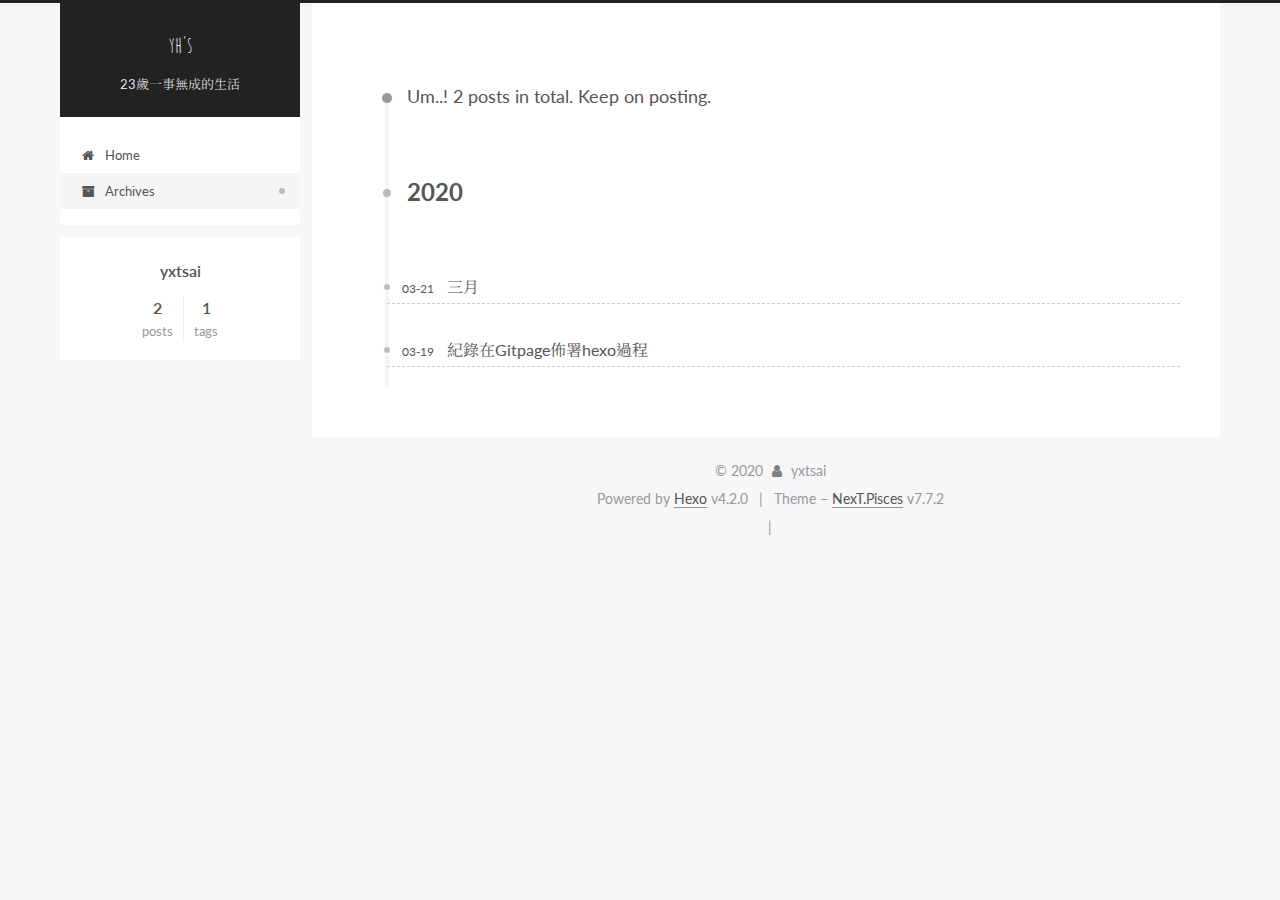
==== commit 39bf5aab: "Site updated: 2020-03-25 03:06:44" ====
--- a/archives/index.html
+++ b/archives/index.html
@@ -309,6 +309,26 @@
   </div>
 
         
+<div class="busuanzi-count">
+  <script async src="https://busuanzi.ibruce.info/busuanzi/2.3/busuanzi.pure.mini.js"></script>
+    <span class="post-meta-item" id="busuanzi_container_site_uv" style="display: none;">
+      <span class="post-meta-item-icon">
+        <i class="fa fa-user"></i>
+      </span>
+      <span class="site-uv" title="Total Visitors">
+        <span id="busuanzi_value_site_uv"></span>
+      </span>
+    </span>
+    <span class="post-meta-divider">|</span>
+    <span class="post-meta-item" id="busuanzi_container_site_pv" style="display: none;">
+      <span class="post-meta-item-icon">
+        <i class="fa fa-eye"></i>
+      </span>
+      <span class="site-pv" title="Total Views">
+        <span id="busuanzi_value_site_pv"></span>
+      </span>
+    </span>
+</div>
 
 
 
--- a/css/main.css
+++ b/css/main.css
@@ -1164,7 +1164,7 @@
 }
 .links-of-author a::before,
 .links-of-author span.exturl::before {
-  background: #05860a;
+  background: #6649a3;
   border-radius: 50%;
   content: ' ';
   display: inline-block;
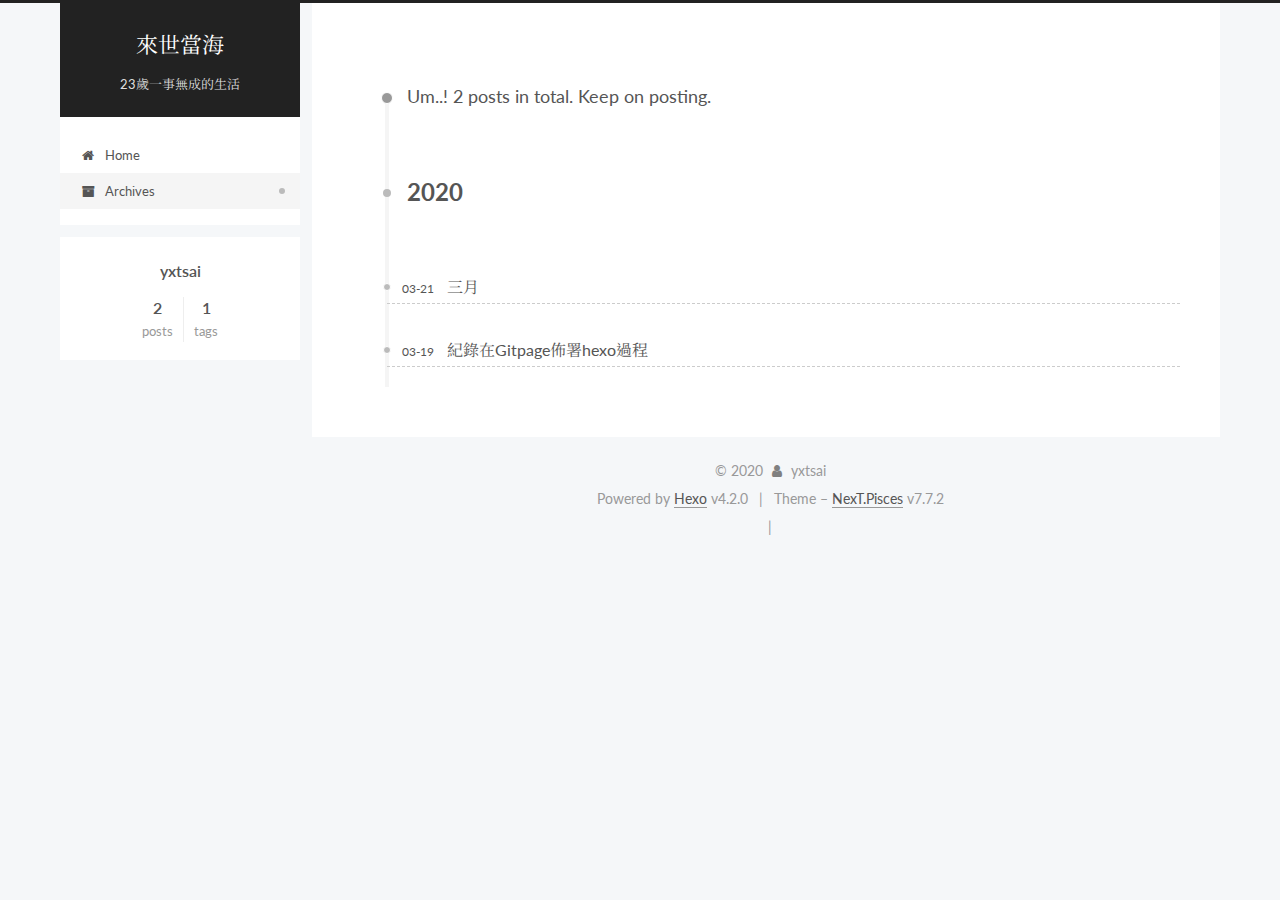
==== commit c028ba9e: "Site updated: 2020-03-28 11:43:53" ====
--- a/archives/index.html
+++ b/archives/index.html
@@ -21,9 +21,9 @@
   </script>
 
   <meta property="og:type" content="website">
-<meta property="og:title" content="yh&#39;s">
+<meta property="og:title" content="來世當海">
 <meta property="og:url" content="http://yoursite.com/archives/index.html">
-<meta property="og:site_name" content="yh&#39;s">
+<meta property="og:site_name" content="來世當海">
 <meta property="og:locale" content="zh_TW">
 <meta property="article:author" content="yxtsai">
 <meta name="twitter:card" content="summary">
@@ -40,7 +40,7 @@
   };
 </script>
 
-  <title>Archive | yh's</title>
+  <title>Archive | 來世當海</title>
   
 
 
@@ -92,7 +92,7 @@
     <div>
       <a href="/" class="brand" rel="start">
         <span class="logo-line-before"><i></i></span>
-        <span class="site-title">yh's</span>
+        <span class="site-title">來世當海</span>
         <span class="logo-line-after"><i></i></span>
       </a>
     </div>
--- a/css/main.css
+++ b/css/main.css
@@ -1164,7 +1164,7 @@
 }
 .links-of-author a::before,
 .links-of-author span.exturl::before {
-  background: #6649a3;
+  background: #470545;
   border-radius: 50%;
   content: ' ';
   display: inline-block;
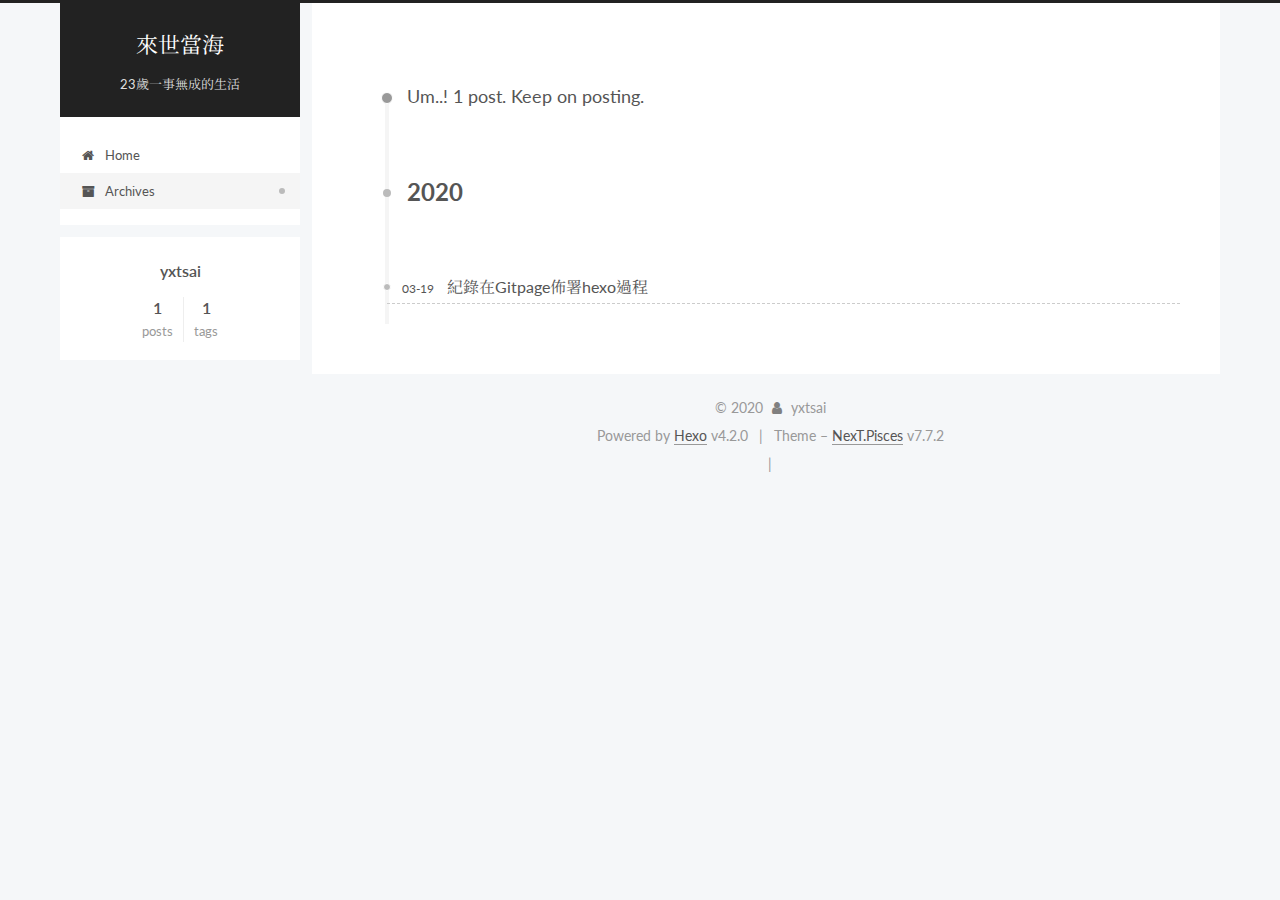
==== commit 752ae983: "Site updated: 2020-03-31 22:43:00" ====
--- a/archives/index.html
+++ b/archives/index.html
@@ -146,33 +146,13 @@
   <div class="post-block">
     <div class="posts-collapse">
       <div class="collection-title">
-        <span class="collection-header">Um..! 2 posts in total. Keep on posting.</span>
+        <span class="collection-header">Um..! 1 post. Keep on posting.</span>
       </div>
 
       
     <div class="collection-year">
       <h1 class="collection-header">2020</h1>
     </div>
-
-  <article itemscope itemtype="http://schema.org/Article">
-    <header class="post-header">
-
-      <div class="post-meta">
-        <time itemprop="dateCreated"
-              datetime="2020-03-21T16:56:14+08:00"
-              content="2020-03-21">
-          03-21
-        </time>
-      </div>
-
-      <h2 class="post-title">
-          <a class="post-title-link" href="/2020/03/21/%E4%B8%89%E6%9C%88/" itemprop="url">
-            <span itemprop="name">三月</span>
-          </a>
-      </h2>
-
-    </header>
-  </article>
 
   <article itemscope itemtype="http://schema.org/Article">
     <header class="post-header">
@@ -266,7 +246,7 @@
       <div class="site-state-item site-state-posts">
           <a href="/archives/">
         
-          <span class="site-state-item-count">2</span>
+          <span class="site-state-item-count">1</span>
           <span class="site-state-item-name">posts</span>
         </a>
       </div>
--- a/css/main.css
+++ b/css/main.css
@@ -1164,7 +1164,7 @@
 }
 .links-of-author a::before,
 .links-of-author span.exturl::before {
-  background: #470545;
+  background: #086c37;
   border-radius: 50%;
   content: ' ';
   display: inline-block;
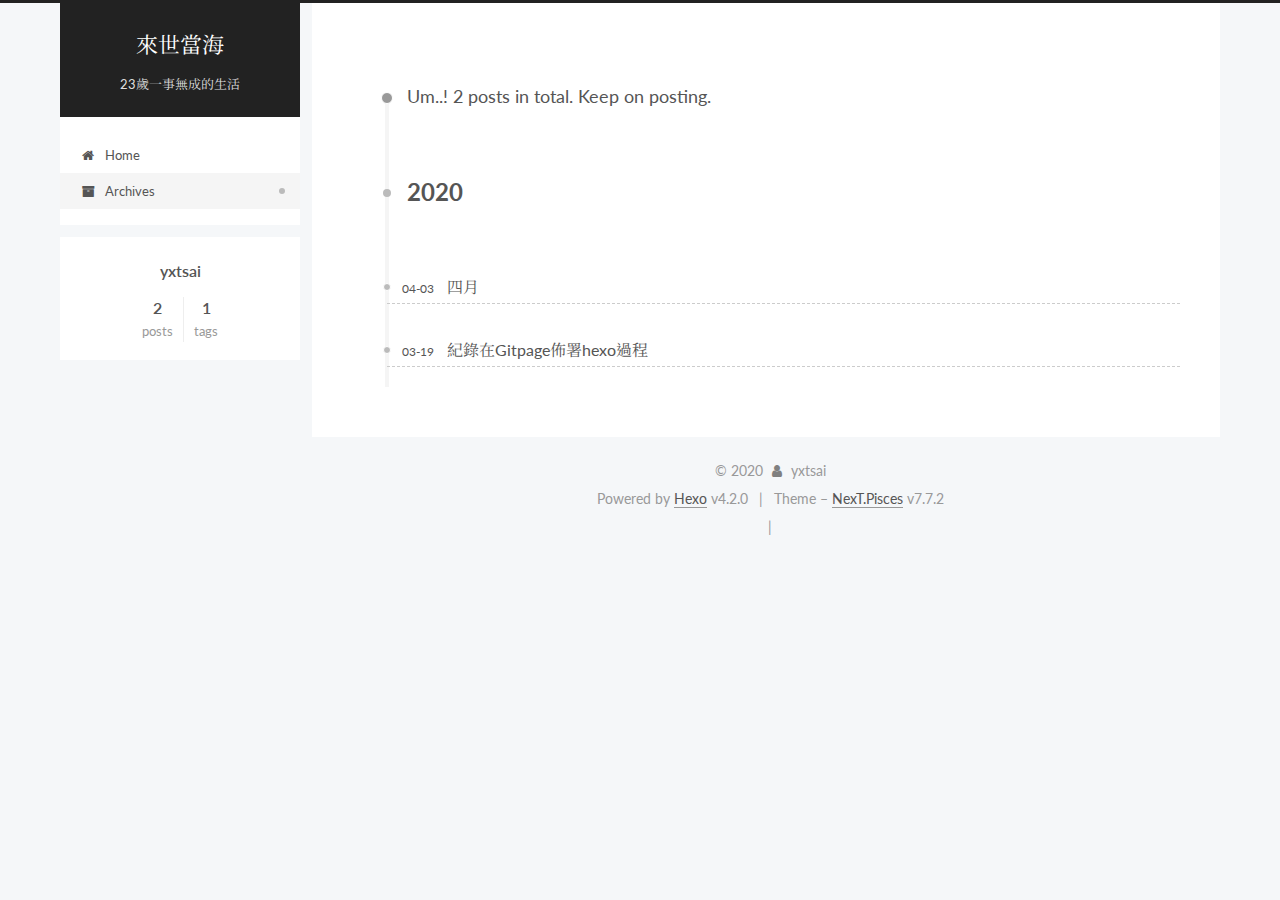
==== commit 39590b2a: "Site updated: 2020-04-03 17:09:09" ====
--- a/archives/index.html
+++ b/archives/index.html
@@ -146,13 +146,33 @@
   <div class="post-block">
     <div class="posts-collapse">
       <div class="collection-title">
-        <span class="collection-header">Um..! 1 post. Keep on posting.</span>
+        <span class="collection-header">Um..! 2 posts in total. Keep on posting.</span>
       </div>
 
       
     <div class="collection-year">
       <h1 class="collection-header">2020</h1>
     </div>
+
+  <article itemscope itemtype="http://schema.org/Article">
+    <header class="post-header">
+
+      <div class="post-meta">
+        <time itemprop="dateCreated"
+              datetime="2020-04-03T17:08:44+08:00"
+              content="2020-04-03">
+          04-03
+        </time>
+      </div>
+
+      <h2 class="post-title">
+          <a class="post-title-link" href="/2020/04/03/%E5%9B%9B%E6%9C%88/" itemprop="url">
+            <span itemprop="name">四月</span>
+          </a>
+      </h2>
+
+    </header>
+  </article>
 
   <article itemscope itemtype="http://schema.org/Article">
     <header class="post-header">
@@ -246,7 +266,7 @@
       <div class="site-state-item site-state-posts">
           <a href="/archives/">
         
-          <span class="site-state-item-count">1</span>
+          <span class="site-state-item-count">2</span>
           <span class="site-state-item-name">posts</span>
         </a>
       </div>
--- a/css/main.css
+++ b/css/main.css
@@ -17,6 +17,33 @@
   --btn-default-hover-color: #fff;
   --btn-default-hover-border-color: #222;
 }
+@media (prefers-color-scheme: dark) {
+  :root {
+    --body-bg-color: #121212;
+    --content-bg-color: #1d1d1d;
+    --card-bg-color: #282828;
+    --text-color: #e1e1e1;
+    --link-color: #e1e1e1;
+    --link-hover-color: #fff;
+    --brand-color: #fff;
+    --brand-hover-color: #fff;
+    --table-row-odd-bg-color: #282828;
+    --table-row-hover-bg-color: #363636;
+    --menu-item-bg-color: #333;
+    --btn-default-bg: #222;
+    --btn-default-color: #e1e1e1;
+    --btn-default-border-color: #333;
+    --btn-default-hover-bg: #555;
+    --btn-default-hover-color: #e1e1e1;
+    --btn-default-hover-border-color: #555;
+  }
+  img {
+    opacity: 0.75;
+  }
+  img:hover {
+    opacity: 1;
+  }
+}
 html {
   line-height: 1.15; /* 1 */
   -webkit-text-size-adjust: 100%; /* 2 */
@@ -1164,7 +1191,7 @@
 }
 .links-of-author a::before,
 .links-of-author span.exturl::before {
-  background: #086c37;
+  background: #ffda2f;
   border-radius: 50%;
   content: ' ';
   display: inline-block;
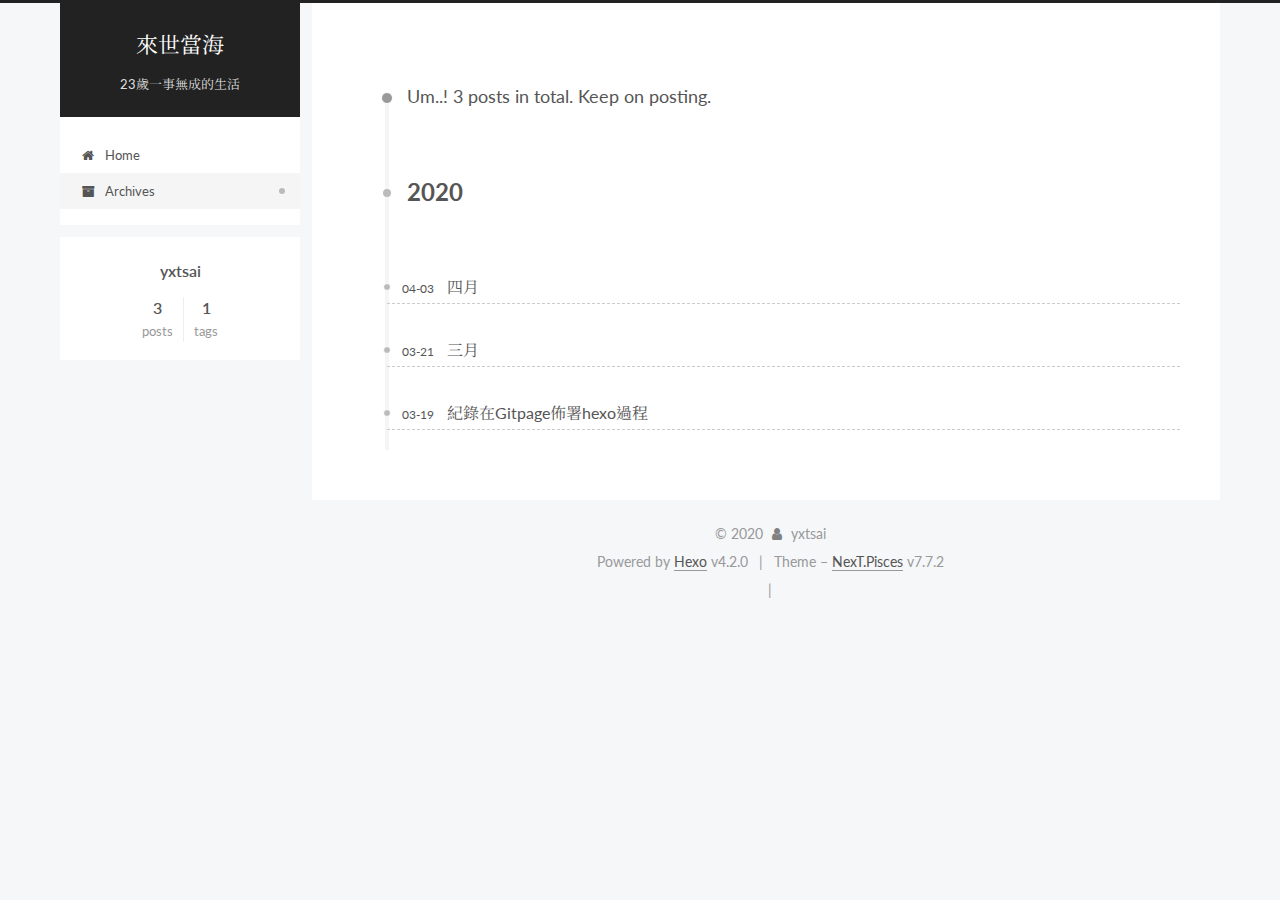
==== commit c680557a: "Site updated: 2020-04-11 01:41:00" ====
--- a/archives/index.html
+++ b/archives/index.html
@@ -146,7 +146,7 @@
   <div class="post-block">
     <div class="posts-collapse">
       <div class="collection-title">
-        <span class="collection-header">Um..! 2 posts in total. Keep on posting.</span>
+        <span class="collection-header">Um..! 3 posts in total. Keep on posting.</span>
       </div>
 
       
@@ -168,6 +168,26 @@
       <h2 class="post-title">
           <a class="post-title-link" href="/2020/04/03/%E5%9B%9B%E6%9C%88/" itemprop="url">
             <span itemprop="name">四月</span>
+          </a>
+      </h2>
+
+    </header>
+  </article>
+
+  <article itemscope itemtype="http://schema.org/Article">
+    <header class="post-header">
+
+      <div class="post-meta">
+        <time itemprop="dateCreated"
+              datetime="2020-03-21T16:56:14+08:00"
+              content="2020-03-21">
+          03-21
+        </time>
+      </div>
+
+      <h2 class="post-title">
+          <a class="post-title-link" href="/2020/03/21/%E4%B8%89%E6%9C%88/" itemprop="url">
+            <span itemprop="name">三月</span>
           </a>
       </h2>
 
@@ -266,7 +286,7 @@
       <div class="site-state-item site-state-posts">
           <a href="/archives/">
         
-          <span class="site-state-item-count">2</span>
+          <span class="site-state-item-count">3</span>
           <span class="site-state-item-name">posts</span>
         </a>
       </div>
--- a/css/main.css
+++ b/css/main.css
@@ -1191,7 +1191,7 @@
 }
 .links-of-author a::before,
 .links-of-author span.exturl::before {
-  background: #ffda2f;
+  background: #f27f53;
   border-radius: 50%;
   content: ' ';
   display: inline-block;
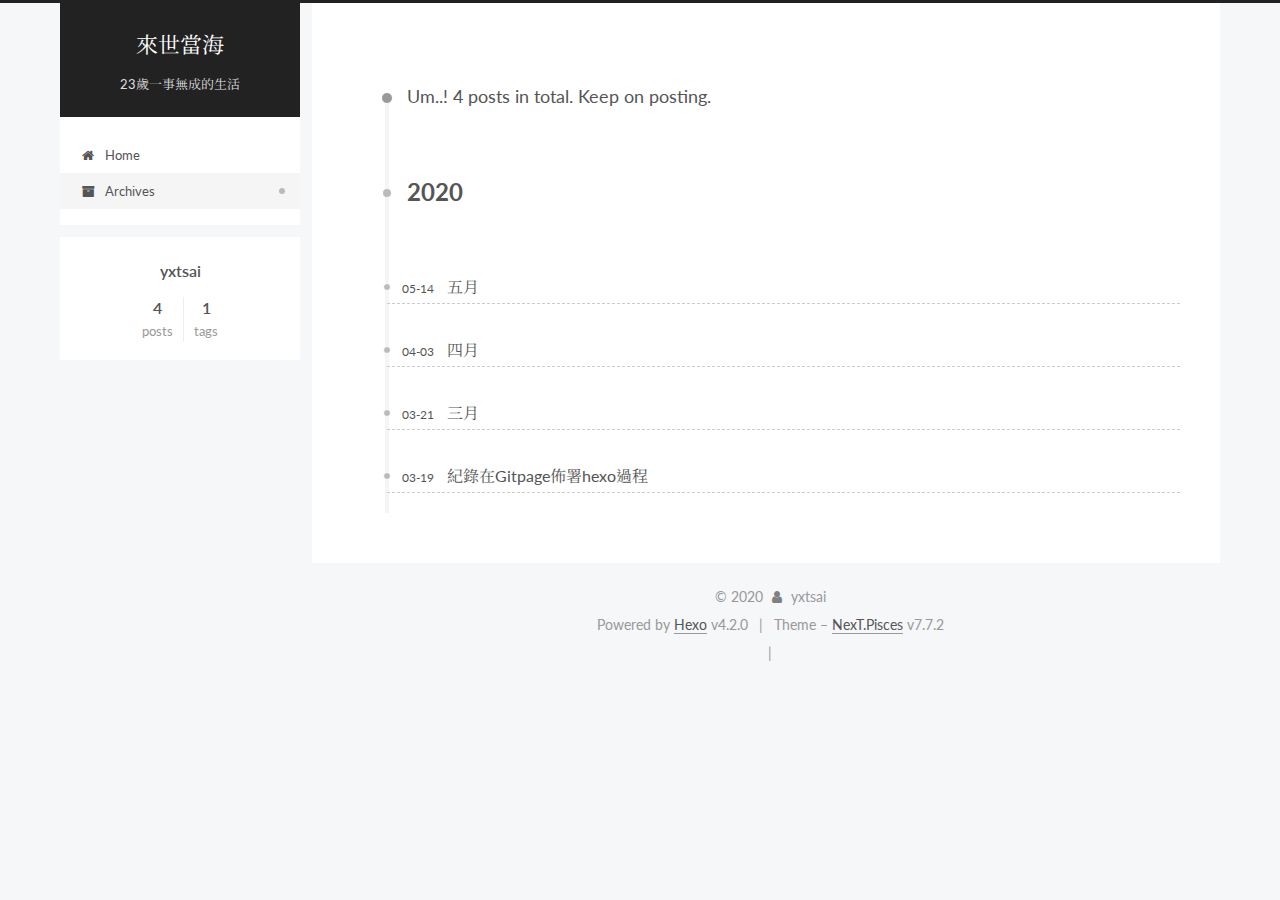
==== commit c634a0fa: "Site updated: 2020-05-14 03:53:16" ====
--- a/archives/index.html
+++ b/archives/index.html
@@ -146,13 +146,33 @@
   <div class="post-block">
     <div class="posts-collapse">
       <div class="collection-title">
-        <span class="collection-header">Um..! 3 posts in total. Keep on posting.</span>
+        <span class="collection-header">Um..! 4 posts in total. Keep on posting.</span>
       </div>
 
       
     <div class="collection-year">
       <h1 class="collection-header">2020</h1>
     </div>
+
+  <article itemscope itemtype="http://schema.org/Article">
+    <header class="post-header">
+
+      <div class="post-meta">
+        <time itemprop="dateCreated"
+              datetime="2020-05-14T02:37:05+08:00"
+              content="2020-05-14">
+          05-14
+        </time>
+      </div>
+
+      <h2 class="post-title">
+          <a class="post-title-link" href="/2020/05/14/%E4%BA%94%E6%9C%88/" itemprop="url">
+            <span itemprop="name">五月</span>
+          </a>
+      </h2>
+
+    </header>
+  </article>
 
   <article itemscope itemtype="http://schema.org/Article">
     <header class="post-header">
@@ -286,7 +306,7 @@
       <div class="site-state-item site-state-posts">
           <a href="/archives/">
         
-          <span class="site-state-item-count">3</span>
+          <span class="site-state-item-count">4</span>
           <span class="site-state-item-name">posts</span>
         </a>
       </div>
--- a/css/main.css
+++ b/css/main.css
@@ -1191,7 +1191,7 @@
 }
 .links-of-author a::before,
 .links-of-author span.exturl::before {
-  background: #f27f53;
+  background: #e7a49c;
   border-radius: 50%;
   content: ' ';
   display: inline-block;
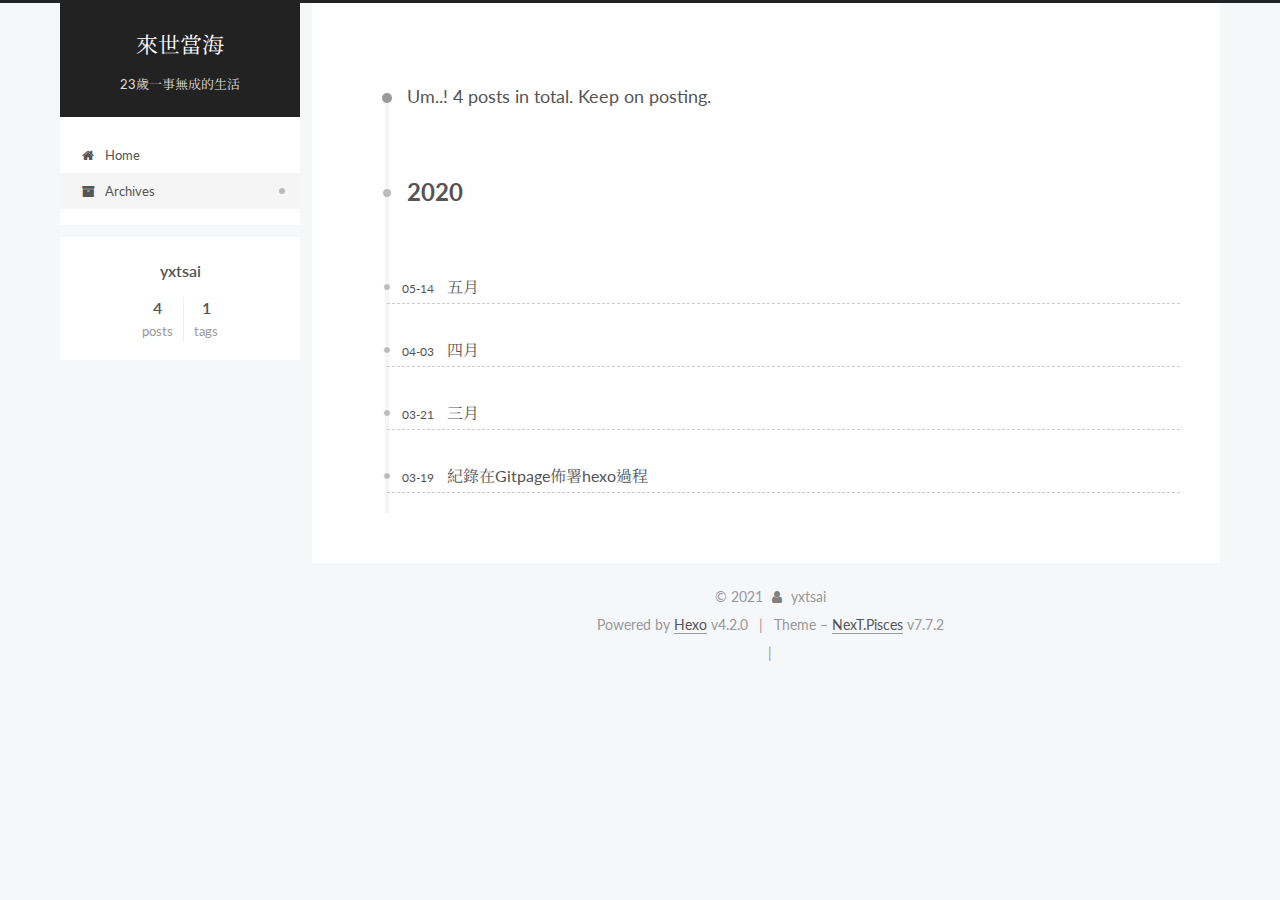
==== commit 690a91ce: "Site updated: 2021-04-29 04:46:52" ====
--- a/archives/index.html
+++ b/archives/index.html
@@ -336,7 +336,7 @@
 <div class="copyright">
   
   &copy; 
-  <span itemprop="copyrightYear">2020</span>
+  <span itemprop="copyrightYear">2021</span>
   <span class="with-love">
     <i class="fa fa-user"></i>
   </span>
--- a/css/main.css
+++ b/css/main.css
@@ -1191,7 +1191,7 @@
 }
 .links-of-author a::before,
 .links-of-author span.exturl::before {
-  background: #e7a49c;
+  background: #5853ff;
   border-radius: 50%;
   content: ' ';
   display: inline-block;
